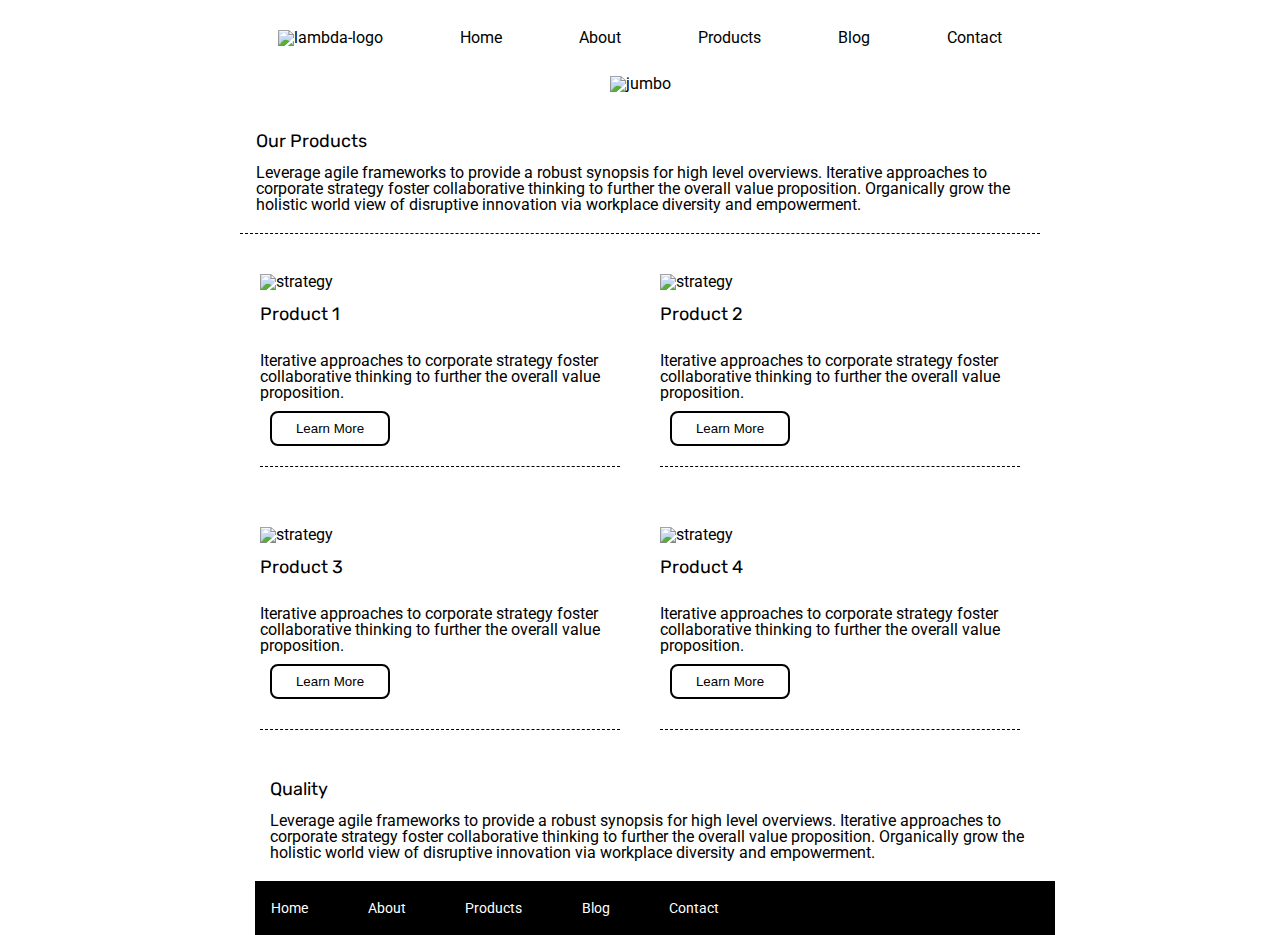
==== products.html @ e5a480a8 "added products.html and subsequent styling - products.css - currently updating products page" ====
<!doctype html>

<html lang="en">
<head>
  <meta charset="utf-8">

  <title>Sprint Challenge - About</title>

  <link href="https://fonts.googleapis.com/css?family=Roboto|Rubik" rel="stylesheet">
  <link rel="stylesheet" href="css/products.css">

</head>

<body>

  <header>
    <nav>
    <img src="img/lambda-black.png" alt="lambda-logo">    
    <a href="index.html">Home</a>    
    <a href="about.html">About</a>
    <a href="#">Products</a>
    <a href="#">Blog</a>
    <a href="#">Contact</a>    
    </nav>

    <img src="img/jumbo-about.png" alt="jumbo" class="jumbo">

    <div class="about">
      <h2>
        Our Products
      </h2>
  
      <p1>
        Leverage agile frameworks to provide a robust synopsis for high level overviews. Iterative approaches to corporate strategy foster collaborative thinking to further the overall value proposition. Organically grow the holistic world view of disruptive innovation via workplace diversity and empowerment.
      </p1>
    </div>


  </header>



    <div class="container">
     
      <div class="middle">
        <div class="strategy">
          
          <img src="img/about-plan.png" alt="strategy">
        
          <h2>
            Product 1
          </h2>

          <p2>
            Iterative approaches to corporate strategy foster collaborative thinking to further the overall value proposition.
          </p2>

          <button>
            Learn More
          </button>

      
        </div>


        <div class="work">
          
          <img src="img/about-working.png" alt="strategy">
        
          <h2>
            Product 2
          </h2>

          <p2>
            Iterative approaches to corporate strategy foster collaborative thinking to further the overall value proposition.
          </p2>

          <button>
            Learn More
          </button>
          
        </div>


        <div class="places">

          <img src="img/about-office.png" alt="strategy">
        
          <h2>
            Product 3
          </h2>

          <p2>
            Iterative approaches to corporate strategy foster collaborative thinking to further the overall value proposition.
          </p2>

          <button>
            Learn More
          </button>

        </div>

        <div class="collaboration">
          
          <img src="img/about-meeting.png" alt="strategy">
        
          <h2>
            Product 4
          </h2>

          <p2>
            Iterative approaches to corporate strategy foster collaborative thinking to further the overall value proposition.
          </p2>

          <button>
            Learn More
          </button>
        </div>

      </div>


      <div class="end">
      
        <h2>
          Quality
        </h2>
  
        <p1>
          Leverage agile frameworks to provide a robust synopsis for high level overviews. Iterative approaches to corporate strategy foster collaborative thinking to further the overall value proposition. Organically grow the holistic world view of disruptive innovation via workplace diversity and empowerment.
        </p1>
  
  
      </div>
    
      <footer>
        <nav>
          <a href="index.html">Home</a>
          <a href="#">About</a>
          <a href="#">Products</a>
          <a href="#">Blog</a>
          <a href="#">Contact</a>
        </nav>
      </footer>
    </div><!-- container -->        
</body>
</html>
---- css/products.css ----
/* http://meyerweb.com/eric/tools/css/reset/ 
   v2.0 | 20110126
   License: none (public domain)
*/

html, body, div, span, applet, object, iframe,
h1, h2, h3, h4, h5, h6, p, blockquote, pre,
a, abbr, acronym, address, big, cite, code,
del, dfn, em, img, ins, kbd, q, s, samp,
small, strike, strong, sub, sup, tt, var,
b, u, i, center,
dl, dt, dd, ol, ul, li,
fieldset, form, label, legend,
table, caption, tbody, tfoot, thead, tr, th, td,
article, aside, canvas, details, embed, 
figure, figcaption, footer, header, hgroup, 
menu, nav, output, ruby, section, summary,
time, mark, audio, video {
	margin: 0;
	padding: 0;
	border: 0;
	font-size: 100%;
	font: inherit;
	vertical-align: baseline;
}
/* HTML5 display-role reset for older browsers */
article, aside, details, figcaption, figure, 
footer, header, hgroup, menu, nav, section {
	display: block;
}
body {
	line-height: 1;
}
ol, ul {
	list-style: none;
}
blockquote, q {
	quotes: none;
}
blockquote:before, blockquote:after,
q:before, q:after {
	content: '';
	content: none;
}
table {
	border-collapse: collapse;
	border-spacing: 0;
}

* {
    box-sizing: border-box;
}

html, body {
    height: 100%;
    font-family: 'Roboto', sans-serif;
}

h1, h2, h3, h4, h5 {
    font-size: 18px;
    margin-bottom: 15px;
    font-family: 'Rubik', sans-serif;
}

p {
    line-height: 1.4;
}

a:link{
    text-decoration: none;
}

header{
    text-align:center;
    width: 800px;
    margin: 0 auto;


}


header nav{
    display:flex;
    justify-content: space-around;
    margin: 30px 0px;
}

header .jumbo{
    
    width:800px;
    text-align: center;

}


header a{
    display:flex;
    align-items: center;
    color: black;
}

header .about{
    text-align: left;
    margin: 20px 0px;
    padding: 20px 2%;
    border-bottom: 1px black dashed;
  
}

.container{
    width: 800px;
    margin: 0 auto;
}

.middle{
    display:flex;
    flex-wrap: wrap;
    justify-content: space-around;

}

.middle h2{
    padding: 15px 0px;
}


.strategy{
    display:flex;
    flex-direction:column;
    width: 45%;
    border-bottom: 1px black dashed;
    margin: 10px 0px;
    padding: 10px 0px;
}

.work{
    display:flex;
    flex-direction:column;
    width: 45%;
    border-bottom: 1px black dashed;
    margin: 10px 0px;
    padding: 10px 0px;
}

.places{
    display:flex;
    flex-direction:column;
    width: 45%;
    border-bottom: 1px black dashed;
    margin: 30px 0px;
    padding: 20px 0px;
}

.collaboration{
    display:flex;
    flex-direction:column;
    width: 45%;
    border-bottom: 1px black dashed;
    margin: 30px 0px;
    padding: 20px 0px;
}

button{
    background-color: white;
    border: 2px solid black;
    border-radius: 8px;
    width: 120px;
    height: 35px;
    margin: 10px;
    font-size:
}

button:hover{
    background-color:black;
    color:white;
}

.end{
    width:800px;
    margin: 20px 30px;
}


footer {
    margin: 20px 15px;
    width: 800px;
    background: black;
}

footer nav {
    width: 60%;
    display: flex;
    justify-content: space-between;
    align-items: center;
    padding: 20px 2%;
    font-size: 14px;
}

footer nav a {
    color: white;
    text-decoration: none;
}
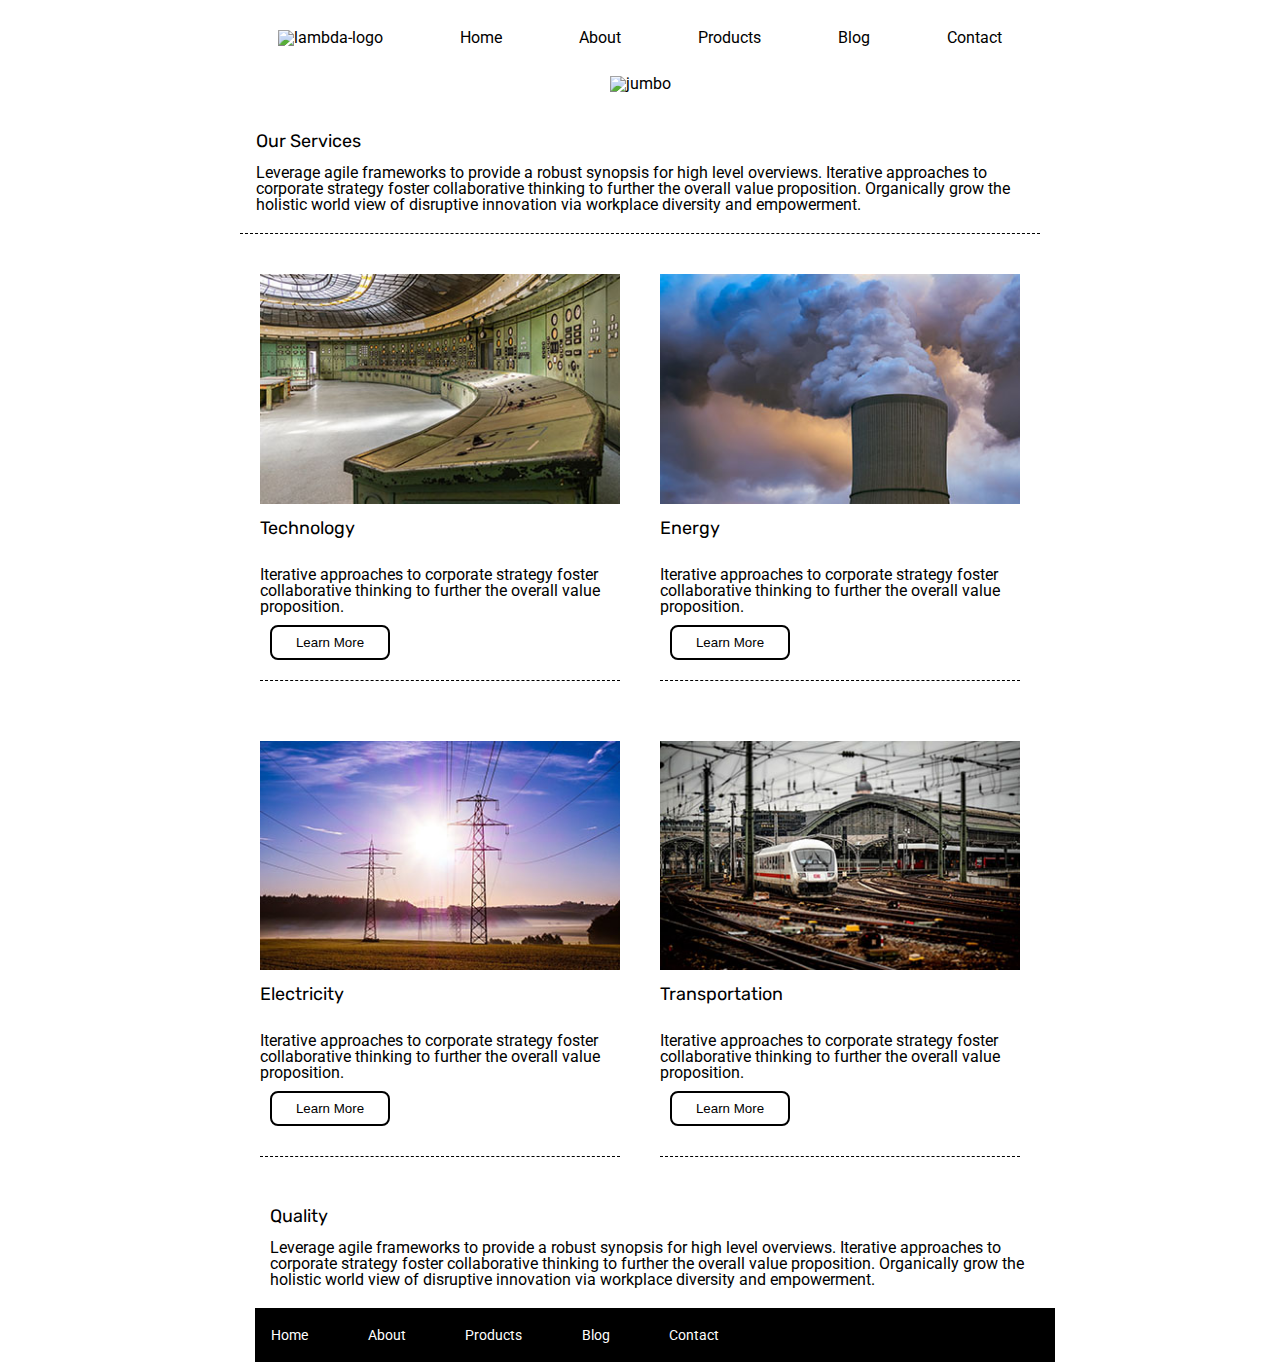
==== commit b662fa38: "completed products/services page - added custom photos" ====
--- a/products.html
+++ b/products.html
@@ -27,7 +27,7 @@
 
     <div class="about">
       <h2>
-        Our Products
+        Our Services
       </h2>
   
       <p1>
@@ -45,10 +45,10 @@
       <div class="middle">
         <div class="strategy">
           
-          <img src="img/about-plan.png" alt="strategy">
+          <img src="img/powerplant1.jpg" alt="strategy">
         
           <h2>
-            Product 1
+            Technology
           </h2>
 
           <p2>
@@ -65,10 +65,10 @@
 
         <div class="work">
           
-          <img src="img/about-working.png" alt="strategy">
+          <img src="img/powerplant2.jpg" alt="strategy">
         
           <h2>
-            Product 2
+            Energy
           </h2>
 
           <p2>
@@ -84,10 +84,10 @@
 
         <div class="places">
 
-          <img src="img/about-office.png" alt="strategy">
+          <img src="img/power.jpg" alt="strategy">
         
           <h2>
-            Product 3
+            Electricity
           </h2>
 
           <p2>
@@ -102,10 +102,10 @@
 
         <div class="collaboration">
           
-          <img src="img/about-meeting.png" alt="strategy">
+          <img src="img/subway.jpg" alt="strategy">
         
           <h2>
-            Product 4
+            Transportation
           </h2>
 
           <p2>
